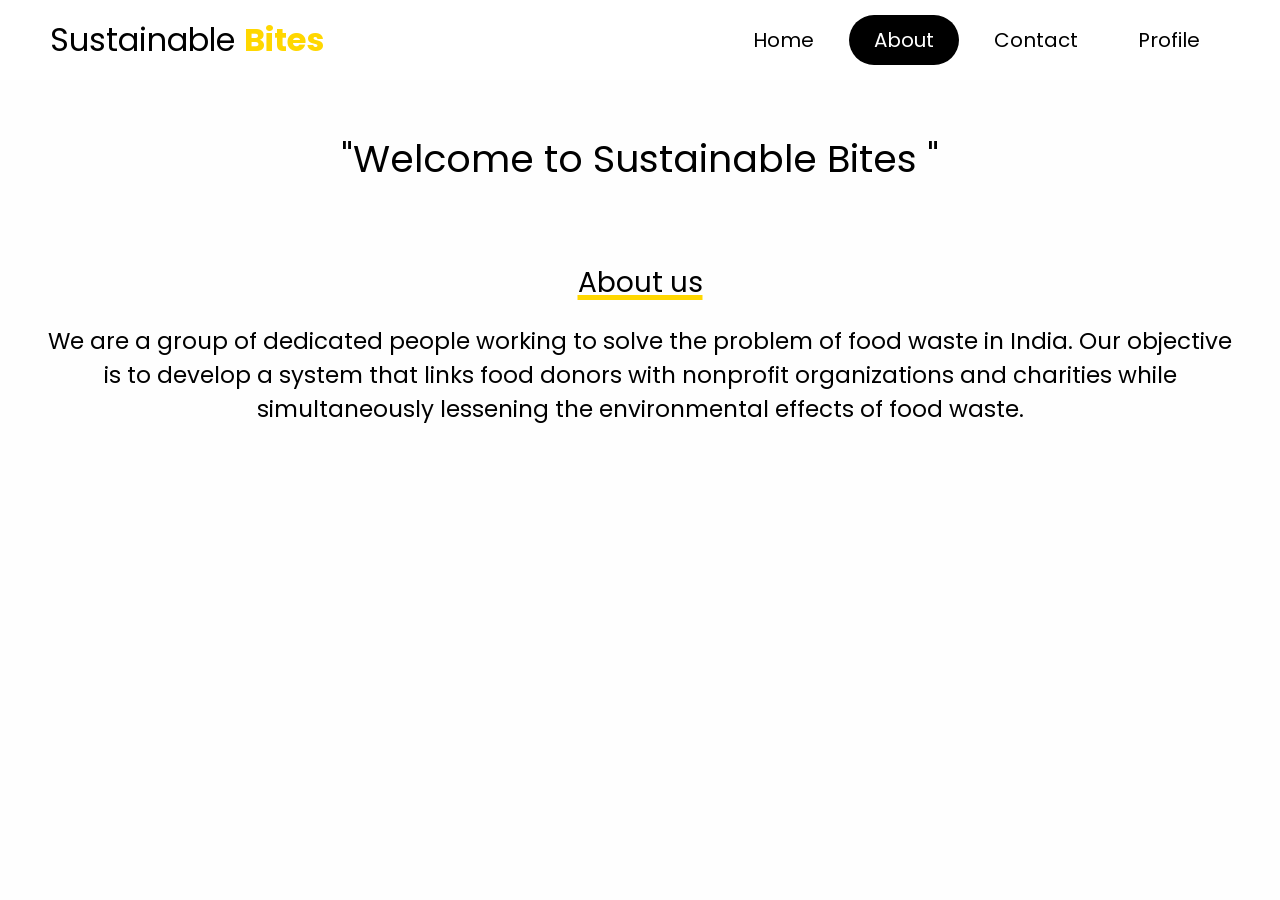
==== about.html @ b30d4458 "COLOR CHANGE LOL" ====
<!DOCTYPE html>
<html lang="en">
<head>
    <meta charset="UTF-8">
    <meta http-equiv="X-UA-Compatible" content="IE=edge">
    <meta name="viewport" content="width=device-width, initial-scale=1.0">
    <title>Document</title>
    <link rel="stylesheet" href="home.css">
</head>
<body>
    <header>
        <div class="logo">Sustainable <b style="color: #ffd700;">Bites</b></div>
        <div class="hamburger">
            <div class="line"></div>
            <div class="line"></div>
            <div class="line"></div>
        </div>
        <nav class="nav-bar">
            <ul>
                <li><a href="home.html" >Home</a></li>
                <li><a href="#about" class="active" >About</a></li>
                <li><a href="contact.html" >Contact</a></li>
                <li><a href="profile.php" >Profile</a></li>
            </ul>
        </nav>
    </header>
    <script>
        hamburger=document.querySelector(".hamburger");
        hamburger.onclick =function(){
            navBar=document.querySelector(".nav-bar");
            navBar.classList.toggle("active");
        }
    </script>
    <style>
       
        
        .coverc{
          width: 100%;
          height: 400px;
          background:url('img/about3.jpg')no-repeat;
    background-size: cover;
    display: grid;
    place-items:center;
    padding-top: 8rem;
 
        } 
        .title{
          font-size: 38px;
          text-align: center;
          align-items: center; 
        }
       
        .para p{
            font-size: 23px;
            margin-left: 20px;
            margin-right: 20px;
        }
          @media (max-width: 767px) {
            .para p{
               font-size: 16px;
               /* margin-left: 10px; */
              }
            #pptslide{
                height: 200px;
                width: 300px;

            }
            #map{
              height: 200px;
                width: 300px;


            }
            #overview{
              height: 200px;
                width: 300px;
            }
            
        .title{
          font-size: 28px;
          margin: 10px;
          text-align: center;
          align-items: center; 
        }
       

          }
     
    </style>
    <br>
    <br>
    <!-- <section class="coverc">
        
    
    </section> -->
    <p class="title">"Welcome to <u> Sustainable Bites</u> "</p>
    <br>
    <br>
    <br>
        <p class="heading">About us</p>
        <!-- <p  style=" font-size:30px ; text-align: center;" > ABOUT <span>US</span> </p> -->
      
        <!-- <br> -->
      <div class="para">
        <!-- <p>"Welcome to Food Donate, India's largest and most trusted donating platform that connects donors to verified nonprofits. FoodDonate helps you become a ray of hope for people in need. Choose a cause that is close to your heart and join hands with millions of donors like you who aim to make this world a better place."</p> -->
      
        <p>We are a group of dedicated people working to solve the problem of food waste in India. Our objective is to develop a system that links food donors with nonprofit organizations and charities while simultaneously lessening the environmental effects of food waste.</p></div>
      <br>
      <br>
      
<!--div class="map"  style="  text-align: center; padding-bottom: 50px;" >
<p  style=" font-size:30px ;" > Location  </p>
<iframe src="https://www.google.com/maps/embed?pb=!1m18!1m12!1m3!1d3930.2518547826976!2d78.14534951744383!3d9.912970000000008!2m3!1f0!2f0!3f0!3m2!1i1024!2i768!4f13.1!3m3!1m2!1s0x3b00c5077610d357%3A0x69066b558478379a!2sThiagarajar%20College!5e0!3m2!1sen!2sin!4v1677633156837!5m2!1sen!2sin" width="777" height="473" style="border:0;" allowfullscreen="" loading="lazy" referrerpolicy="no-referrer-when-downgrade" id="map"></iframe>
     </div><!- <p class="heading"> Our Story</p>
     <div class="para">
       <p>Our journey began with a realization that food waste is a significant problem in India. According to a report by the United Nations, India is the world's second-largest food producer, yet it also has one of the highest rates of food waste. This waste has a significant impact on the environment, as well as on food security in the country.</p>
     </div> -->
     <!-- <div class="overview"  style="  text-align: center; padding-bottom: 50px;" >
      <iframe frameborder="no" border="0" marginwidth="0" marginheight="0" width=1400 height=800 src="https://edrawcloudpublicus.s3.amazonaws.com/viewer/self/3094230/share/2023-3-2/1677763924/main.svg" id="overview"></iframe>
     </div> -->
</body>
</html>
---- home.css ----
@import url('https://fonts.googleapis.com/css2?family=Poppins:ital,wght@0,200;0,300;0,500;0,700;0,800;1,400;1,600&display=swap');
:root{
  --navcolor:white;
  --navfont:black;
  --yellow:#FFD700;
  --box-shadow:0 .5rem 1rem rgba(0,0,0.1)
}
*{
  
  margin: 0;
  padding: 0;
  list-style: none;
  text-decoration: none;
  /* font-family:sans-serif; */
  box-sizing: border-box;
  font-family: 'Poppins', sans-serif;

}
body{
  background-color: #fefefe;
    /* margin: 0; */
  /* padding: 0; */

}
/* navigation bar  */
header{
  width: 100%;
  height: 80px;
  background-color: var(--navcolor);
  display: flex;
  justify-content: space-between;
  align-items: center;
  padding: 0 100px;
}
.logo{
  font-size: 32px;
  color:var(--navfont);
}
.hamburger{
  display:none;
}
.nav-bar ul{
  display: flex;
}
.nav-bar ul li a{
   display: block;
   color: var(--navfont);
   font-size: 20px ;
   padding:10px 25px;
   border-radius: 50px;
   transition: 0.2s;
   margin: 0 5px;

}
.nav-bar ul li a:hover{
  color: var(--navcolor);
  background-color: var(--navfont);
  border-radius: 50px;
}
.nav-bar ul li a.active{
  color:var(--navcolor);
  background-color: var(--navfont);
  /* border-bottom: 8px solid #06C167; */
 

}
@media only screen and (max-width:1320px){
  header{
    padding:0 50px;
  }
  .banner{
    width: 100%;
    height: 90vh;
    background-image:url('cover.jpeg');
    background-repeat: no-repeat;
  background-size: cover;
  display: grid;
  place-items:center;
  padding-top: 8rem;
  }
}
@media only screen and (max-width:1100px){
  header{
    padding:0 30px;
  }
}
@media only screen and (max-width:900px){
  
  .hamburger{
    display: block;
    cursor: pointer;
  }
  .hamburger .line{
    width:30px;
    height: 3px;
    background-color:var(--navfont);
    margin: 6px 0;
  }
  .nav-bar{
    height: 0;
    position: absolute;
    top:80px;
    left: 0;
    right: 0;
    width: 100vw;
    background-color: #FFD700;
    transition: 0.2s;
    overflow: hidden;

  }
  .nav-bar.active {
    height: 450px;
    z-index: 10;
  }
 
  .nav-bar ul{
    display: block;
    width:fit-content;
    margin: 80px auto 0 auto;
    text-align: center;
    transition: 0.5s;
    opacity: 0;

  }
  .nav-bar.active ul {
    opacity: 1;

  }
  .nav-bar ul li a{
    margin-bottom: 12px;

  }
  .banner{
    background-image: none;
  }
}
/* nav end */

.banner{
  width: auto;
  height: auto;
  background:url('img/coverimage.jpeg')no-repeat;
  background-size: cover;
  display: grid;
  place-items:center;
  padding-top: 8rem;
}
@media only screen   
and (min-device-width : 1200px)  
  {


    .banner{
      
      align-items: flex-end;
    width: 100%;
     height:80vh;
    background:url('img/coverimage.jpeg')no-repeat;
    background-size: cover;
    display: grid;
    padding-top: 8rem;
    }
    .wrapper{
      padding:20px 40px 20px 40px;
    }
    .content {
      padding: 20px;
      background: linear-gradient(to right, #FF0000, #FF7F00, #FFFF00, #00FF00, #0000FF, #4B0082, #8B00FF);
      background-size: 1500% 100%; /* Adjust the value to control the speed of the animation */
      animation: rainbowBackground 10s linear infinite;
      z-index: 0;
    }
    
    @keyframes rainbowBackground {
      0% { background-position: 0 0; }
      100% { background-position: 100% 0; }
    }
  
  }

.content p
{
  
  font-size: 1.1em;
  color:white;
  margin: 20px 0;
  font-weight: 400;
  max-width: 700px;
}
.banner a
{
  display: inline-block;
  font-size: 1em;
  background: #111;
  padding: 10px 30px;
  text-transform: uppercase;
  text-decoration: none;
  font-weight: 500;
  margin-top: 10px;
  color: #fff;
  letter-spacing: 2px;
  transition: 0.2s;
}
.banner a:hover
{
  letter-spacing: 6px;
}
.msg{
  height: 300px;
}


/* footer */
.footer {
  background-color: #414141;
  width: 100%;
  text-align: left;
  font-family: sans-serif;
  font-weight: bold;
  font-size: 16px;
  padding: 50px;
  margin-top: 20px;
}

.footer .footer-left,
.footer .footer-center,
.footer .footer-right {
  display: inline-block;
  vertical-align: top;
}


/* footer left*/

.footer .footer-left {
  width: 33%;
  padding-right: 15px;
}

.footer .about {
  line-height: 20px;
  color: #ffffff;
  font-size: 18px;
  font-weight: normal;
  margin: 0;
}

.footer .about span {
  display: block;
  color: #ffffff;
  font-size: 28px;
  font-weight: bold;
  margin-bottom: 20px;
}


/* footer center*/

.footer .footer-center {
  width: 30%;

}

.footer .footer-center p {
  display: inline-block;
  color: #ffffff;
  vertical-align: middle;
  margin: 0;
}

.footer .footer-center p span {
  display: block;
  color: #ffffff;
  font-size: 28px;
  font-weight: bold;
  margin-bottom: 20px;
}

.footer .footer-center p a {
  color: #FFD700;
  text-decoration: none;
}


/* footer right*/

.footer .footer-right {
  width: 35%;
}

.footer h2 {
  color: #ffffff;
  font-size: 36px;
  font-weight: normal;
  margin: 0;
}

.footer h2 span {
  color: #FFD700;
}

.footer .menu {
  color: #ffffff;
  margin: 20px 0 12px;
  padding: 0;
}

.footer .menu a {
  display: inline-block;
  line-height: 1.8;
  text-decoration: none;
  color: inherit;
}

.footer .menu a:hover {
  color: #FFD700;
}

.footer .name {
  color: #FFD700;
  font-size: 14px;
  font-weight: normal;
  margin: 0;
}
.deli .para{
  font-size: 30px;
  text-align: center;
}
.para{
  font-size: 20px;
  text-align: center;
  padding: 20px;
}

@media (max-width: 767px) {
  /*.content{
     padding: 10px; */
  }
  .deli .para{
    font-size: 23px; 
    text-align: center;
    

  }
  .deli img{
   width: 100%;
   height: 100%;
  }
  
  .footer {
    font-size: 14px;
  }
  .footer .footer-left,
  .footer .footer-center,
  .footer .footer-right {
    display: block;
    width: 100%;
    margin-bottom: 60px;
    text-align: center;
  }
  .sociallist{
  
    padding-left: 550px;
    
  }

/* social 
.sociallist{

}*/
.social
{
  
  position: absolute;
  display: flex;
  justify-content: center;
  align-items: center;
}
.social li
{
  list-style: none;

}
.social li a
{
  display: inline-block;
  filter: invert(1);
  transform: scale(0.5);
  transition: 0.5s;
  
}
.social li a:hover
{
  transform: scale(0.5) translateY(-15px);
}

/* photo */

.photo{
  padding: 20px;
}

.wrapper{
  display: grid;
  grid-template-columns: repeat(auto-fit,minmax(200px,1fr));
  grid-gap: 10px;
  align-items: center;
}
.box{
  overflow: hidden;
  border-radius: 20px;
  
}
.wrapper img{
  width: 100%;
  height: 100%;
  border-radius: 20px;
  transition: 0.5s all  ease-in-out;
}
.wrapper img:hover{
  transform: scale(.9);

}
.heading{
 font-size: 28px;
 text-align: center;
 align-items: center; 
 text-decoration: underline 5px;
 text-decoration-color: #FFD700;
}
/*.heading:hover{
   letter-spacing: 3px; */
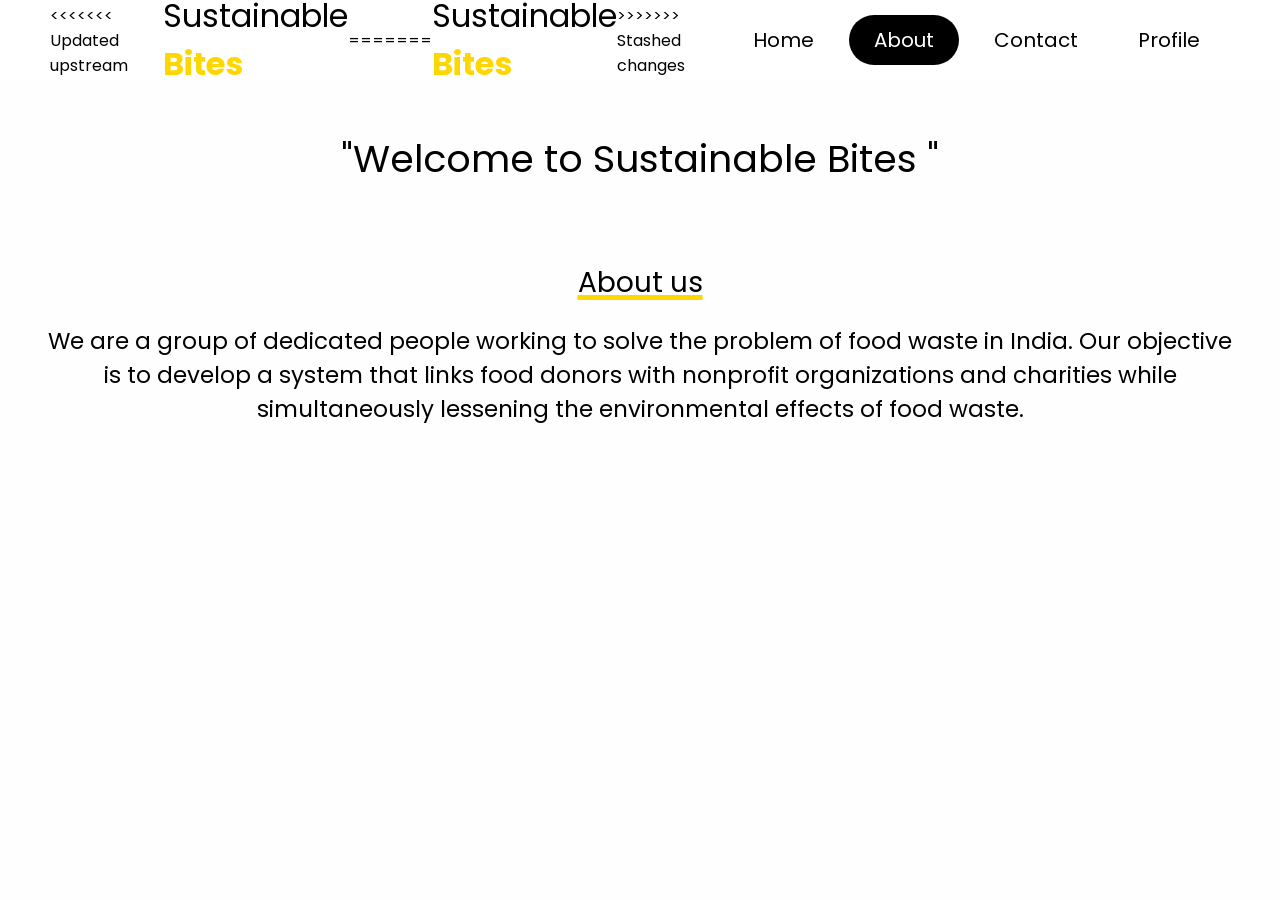
==== commit 1281db10: "delivery module me yellow daal dia" ====
--- a/about.html
+++ b/about.html
@@ -9,7 +9,11 @@
 </head>
 <body>
     <header>
+<<<<<<< Updated upstream
         <div class="logo">Sustainable <b style="color: #ffd700;">Bites</b></div>
+=======
+        <div class="logo">Sustainable <b style="color: #FFD700;">Bites</b></div>
+>>>>>>> Stashed changes
         <div class="hamburger">
             <div class="line"></div>
             <div class="line"></div>
--- a/home.css
+++ b/home.css
@@ -191,7 +191,7 @@
 {
   display: inline-block;
   font-size: 1em;
-  background: #111;
+  background: #FFD700;
   padding: 10px 30px;
   text-transform: uppercase;
   text-decoration: none;
@@ -212,7 +212,7 @@
 
 /* footer */
 .footer {
-  background-color: #414141;
+  background-color: #FFD700;
   width: 100%;
   text-align: left;
   font-family: sans-serif;
@@ -364,7 +364,7 @@
     
   }
 
-/* social 
+/* social h
 .sociallist{
 
 }*/
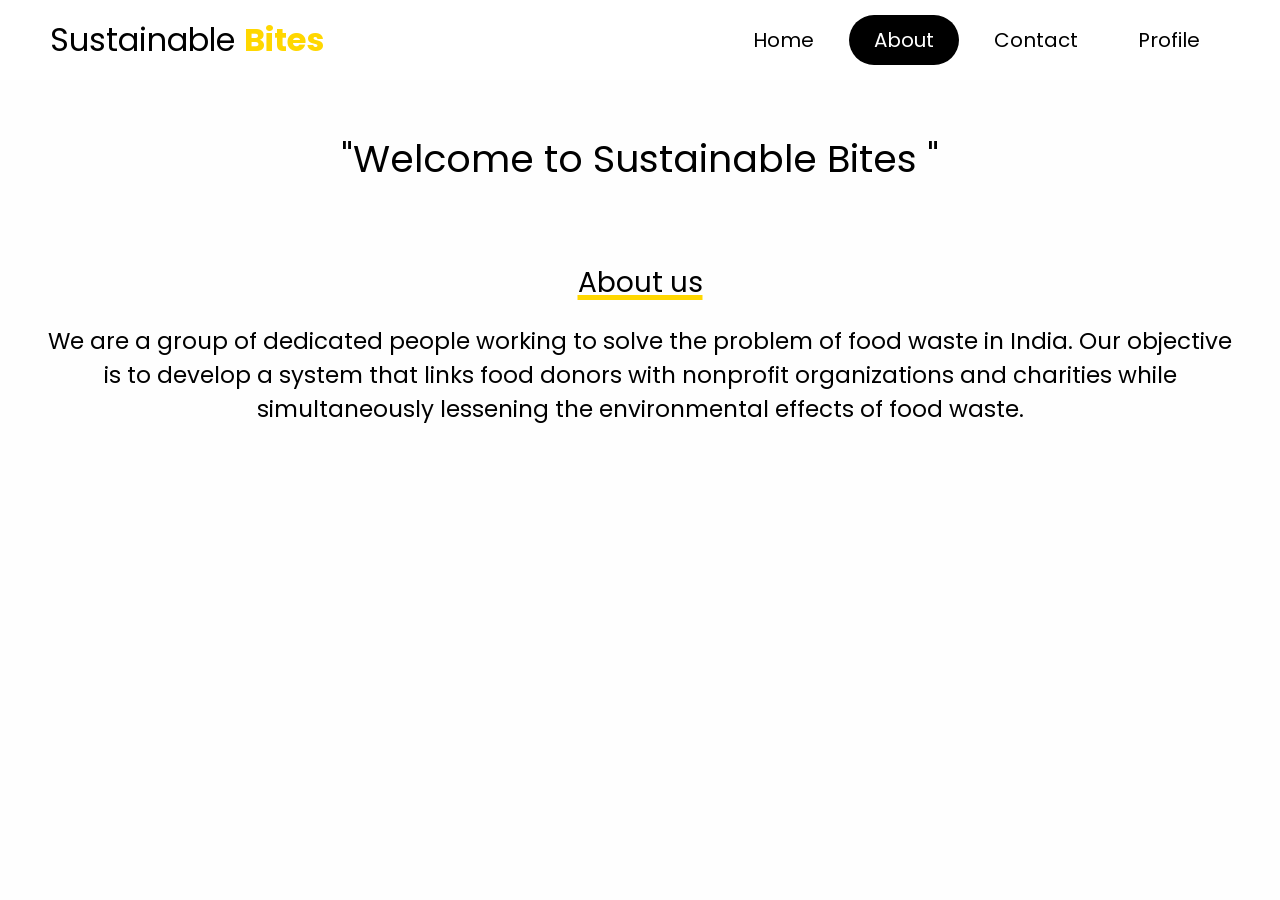
==== commit 7c8870ce: "delivery module me yellow daal dia" ====
--- a/about.html
+++ b/about.html
@@ -9,11 +9,7 @@
 </head>
 <body>
     <header>
-<<<<<<< Updated upstream
         <div class="logo">Sustainable <b style="color: #ffd700;">Bites</b></div>
-=======
-        <div class="logo">Sustainable <b style="color: #FFD700;">Bites</b></div>
->>>>>>> Stashed changes
         <div class="hamburger">
             <div class="line"></div>
             <div class="line"></div>
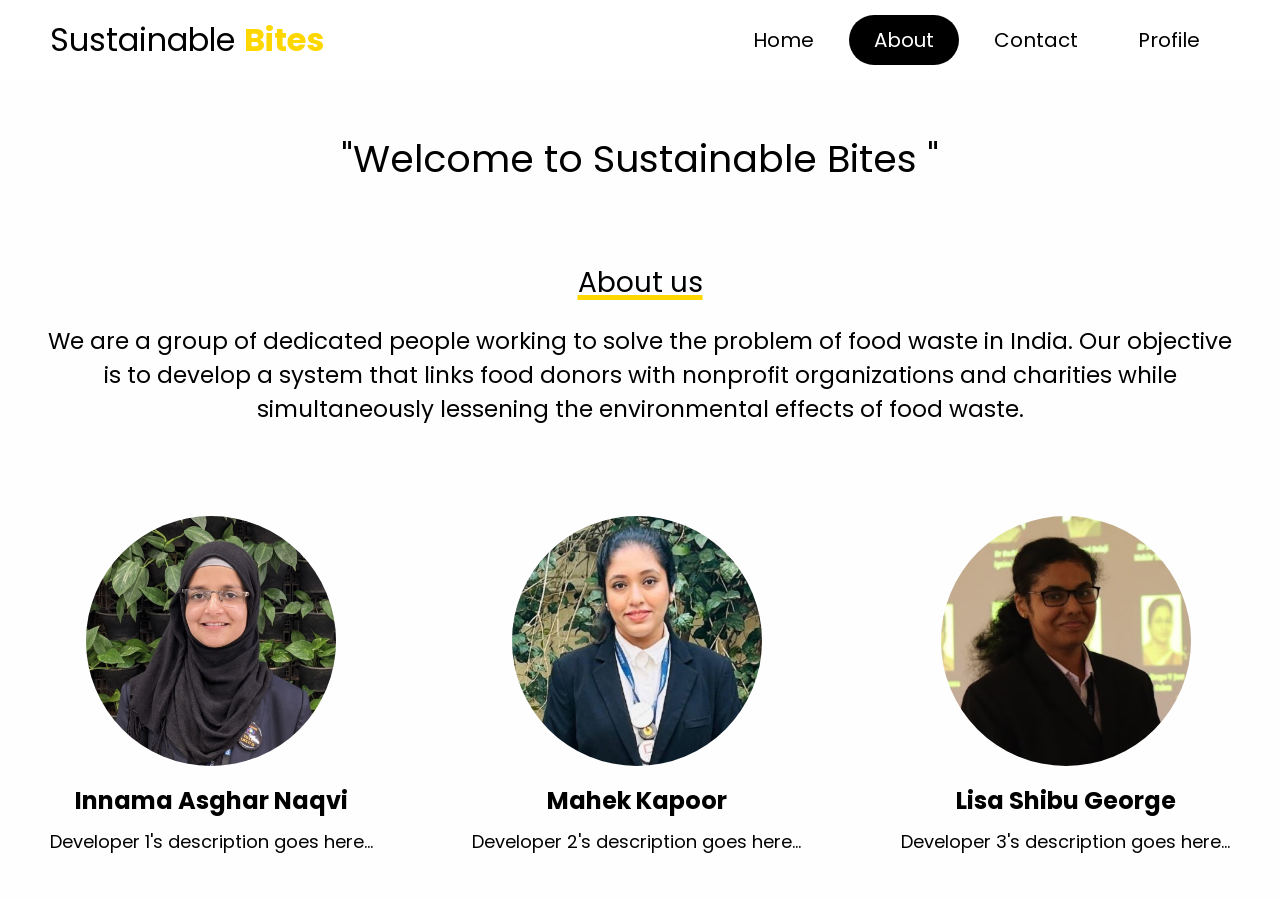
==== commit b68bff35: "modified About us page Added developers images in the about us page with their description" ====
--- a/about.html
+++ b/about.html
@@ -82,9 +82,36 @@
           text-align: center;
           align-items: center; 
         }
-       
+      }
+      /* Developer container styles */
+      .developers-container {
+          display: flex;
+          justify-content: space-around;
+          align-items: center;
+          margin-top: 20px;
+        }
 
-          }
+        /* Developer section styles */
+        .developer {
+          text-align: center;
+        }
+
+        .developer img {
+          width: 250px;
+          height: 250px;
+          border-radius: 50%; /* Rounded image to create a circle */
+          margin: 0 10px; /* Adjust the margin as needed */
+        }
+
+        .developer h2 {
+          font-size: 24px;
+          margin: 10px 0;
+        }
+
+        .developer p {
+          font-size: 18px;
+          margin: 10px 0;
+        }
      
     </style>
     <br>
@@ -107,16 +134,29 @@
         <p>We are a group of dedicated people working to solve the problem of food waste in India. Our objective is to develop a system that links food donors with nonprofit organizations and charities while simultaneously lessening the environmental effects of food waste.</p></div>
       <br>
       <br>
+      <div class="developers-container">
+        <!-- Developer 1 -->
+        <div class="developer">
+          <img src="img/Innama.jpg" alt="Developer 1">
+          <h2>Innama Asghar Naqvi</h2>
+          <p>Developer 1's description goes here...</p>
+        </div>
       
-<!--div class="map"  style="  text-align: center; padding-bottom: 50px;" >
-<p  style=" font-size:30px ;" > Location  </p>
-<iframe src="https://www.google.com/maps/embed?pb=!1m18!1m12!1m3!1d3930.2518547826976!2d78.14534951744383!3d9.912970000000008!2m3!1f0!2f0!3f0!3m2!1i1024!2i768!4f13.1!3m3!1m2!1s0x3b00c5077610d357%3A0x69066b558478379a!2sThiagarajar%20College!5e0!3m2!1sen!2sin!4v1677633156837!5m2!1sen!2sin" width="777" height="473" style="border:0;" allowfullscreen="" loading="lazy" referrerpolicy="no-referrer-when-downgrade" id="map"></iframe>
-     </div><!- <p class="heading"> Our Story</p>
-     <div class="para">
-       <p>Our journey began with a realization that food waste is a significant problem in India. According to a report by the United Nations, India is the world's second-largest food producer, yet it also has one of the highest rates of food waste. This waste has a significant impact on the environment, as well as on food security in the country.</p>
-     </div> -->
-     <!-- <div class="overview"  style="  text-align: center; padding-bottom: 50px;" >
-      <iframe frameborder="no" border="0" marginwidth="0" marginheight="0" width=1400 height=800 src="https://edrawcloudpublicus.s3.amazonaws.com/viewer/self/3094230/share/2023-3-2/1677763924/main.svg" id="overview"></iframe>
-     </div> -->
+        <!-- Developer 2 -->
+        <div class="developer">
+          <img src="img/mahek_image.jpg" alt="Developer 2">
+          <h2>Mahek Kapoor</h2>
+          <p>Developer 2's description goes here...</p>
+        </div>
+      
+        <!-- Developer 3 -->
+        <div class="developer">
+          <img src="img/lisa.jpg" alt="Developer 3">
+          <h2>Lisa Shibu George</h2>
+          <p>Developer 3's description goes here...</p>
+        </div>
+      </div>
+      
+      
 </body>
 </html>
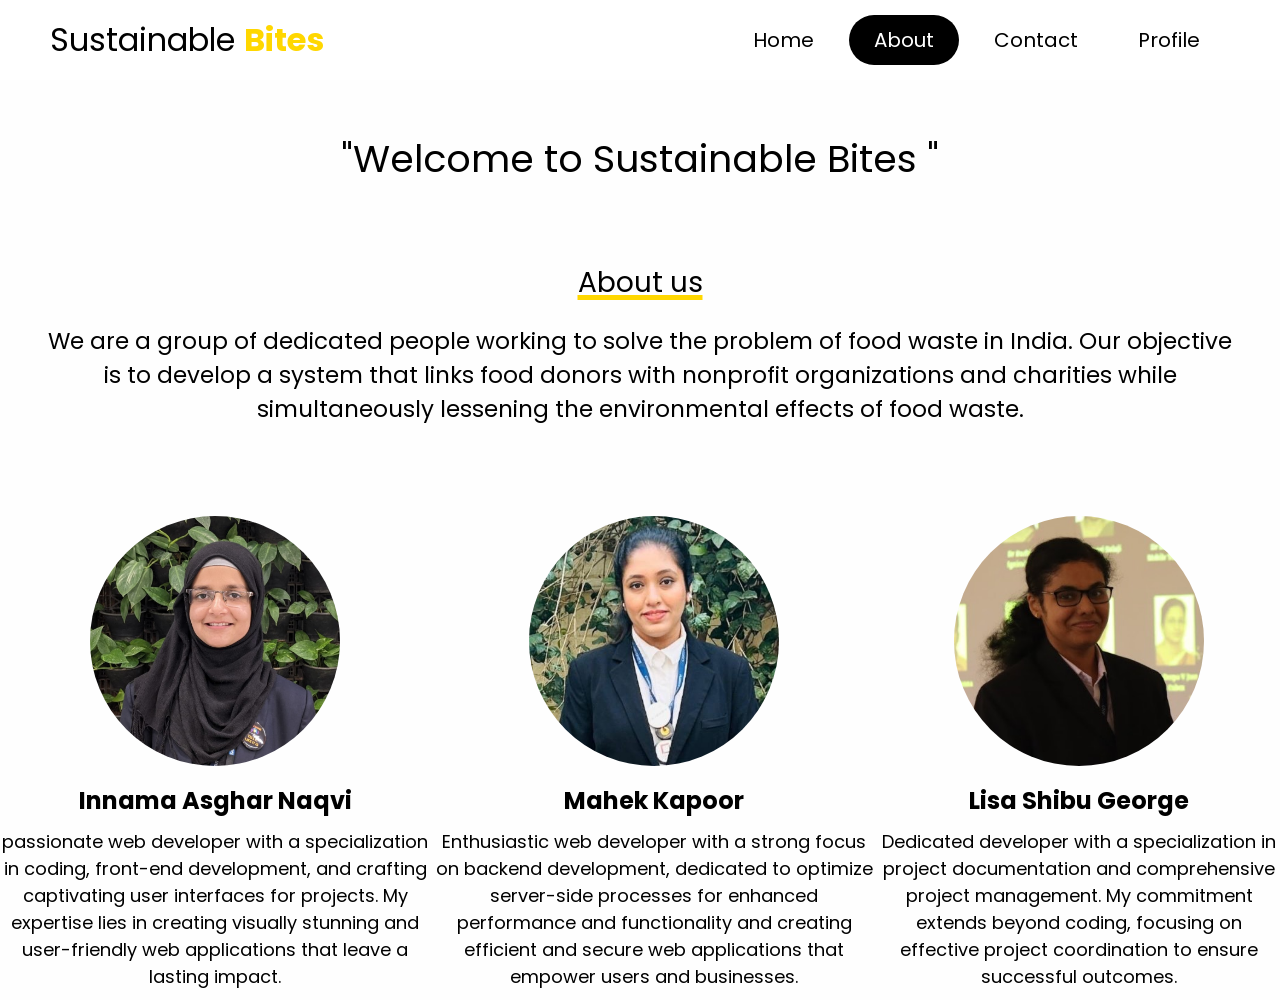
==== commit 8af040a4: "updated profiles of developers" ====
--- a/about.html
+++ b/about.html
@@ -19,7 +19,7 @@
             <ul>
                 <li><a href="home.html" >Home</a></li>
                 <li><a href="#about" class="active" >About</a></li>
-                <li><a href="contact.html" >Contact</a></li>
+                <li><a href="contact.php" >Contact</a></li>
                 <li><a href="profile.php" >Profile</a></li>
             </ul>
         </nav>
@@ -139,21 +139,21 @@
         <div class="developer">
           <img src="img/Innama.jpg" alt="Developer 1">
           <h2>Innama Asghar Naqvi</h2>
-          <p>Developer 1's description goes here...</p>
+          <p>passionate web developer with a specialization in coding, front-end development, and crafting captivating user interfaces for projects. My expertise lies in creating visually stunning and user-friendly web applications that leave a lasting impact.</p>
         </div>
       
         <!-- Developer 2 -->
         <div class="developer">
           <img src="img/mahek_image.jpg" alt="Developer 2">
           <h2>Mahek Kapoor</h2>
-          <p>Developer 2's description goes here...</p>
+          <p>Enthusiastic web developer with a strong focus on backend development, dedicated to optimize server-side processes for enhanced performance and functionality and creating efficient and secure web applications that empower users and businesses.</p>
         </div>
       
         <!-- Developer 3 -->
         <div class="developer">
           <img src="img/lisa.jpg" alt="Developer 3">
           <h2>Lisa Shibu George</h2>
-          <p>Developer 3's description goes here...</p>
+          <p>Dedicated developer with a specialization in project documentation and comprehensive project management. My commitment extends beyond coding, focusing on effective project coordination to ensure successful outcomes.</p>
         </div>
       </div>
       
--- a/home.css
+++ b/home.css
@@ -218,6 +218,7 @@
   font-family: sans-serif;
   font-weight: bold;
   font-size: 16px;
+  color: black;
   padding: 50px;
   margin-top: 20px;
 }
@@ -239,7 +240,7 @@
 
 .footer .about {
   line-height: 20px;
-  color: #ffffff;
+  color: black;
   font-size: 18px;
   font-weight: normal;
   margin: 0;
@@ -247,7 +248,7 @@
 
 .footer .about span {
   display: block;
-  color: #ffffff;
+  color: black;
   font-size: 28px;
   font-weight: bold;
   margin-bottom: 20px;
@@ -263,14 +264,14 @@
 
 .footer .footer-center p {
   display: inline-block;
-  color: #ffffff;
+  color: black;
   vertical-align: middle;
   margin: 0;
 }
 
 .footer .footer-center p span {
   display: block;
-  color: #ffffff;
+  color: black;
   font-size: 28px;
   font-weight: bold;
   margin-bottom: 20px;
@@ -289,18 +290,18 @@
 }
 
 .footer h2 {
-  color: #ffffff;
+  color: black;
   font-size: 36px;
   font-weight: normal;
   margin: 0;
 }
 
 .footer h2 span {
-  color: #FFD700;
+  color: black;
 }
 
 .footer .menu {
-  color: #ffffff;
+  color: black;
   margin: 20px 0 12px;
   padding: 0;
 }
@@ -373,6 +374,7 @@
   
   position: absolute;
   display: flex;
+  color: black;
   justify-content: center;
   align-items: center;
 }
